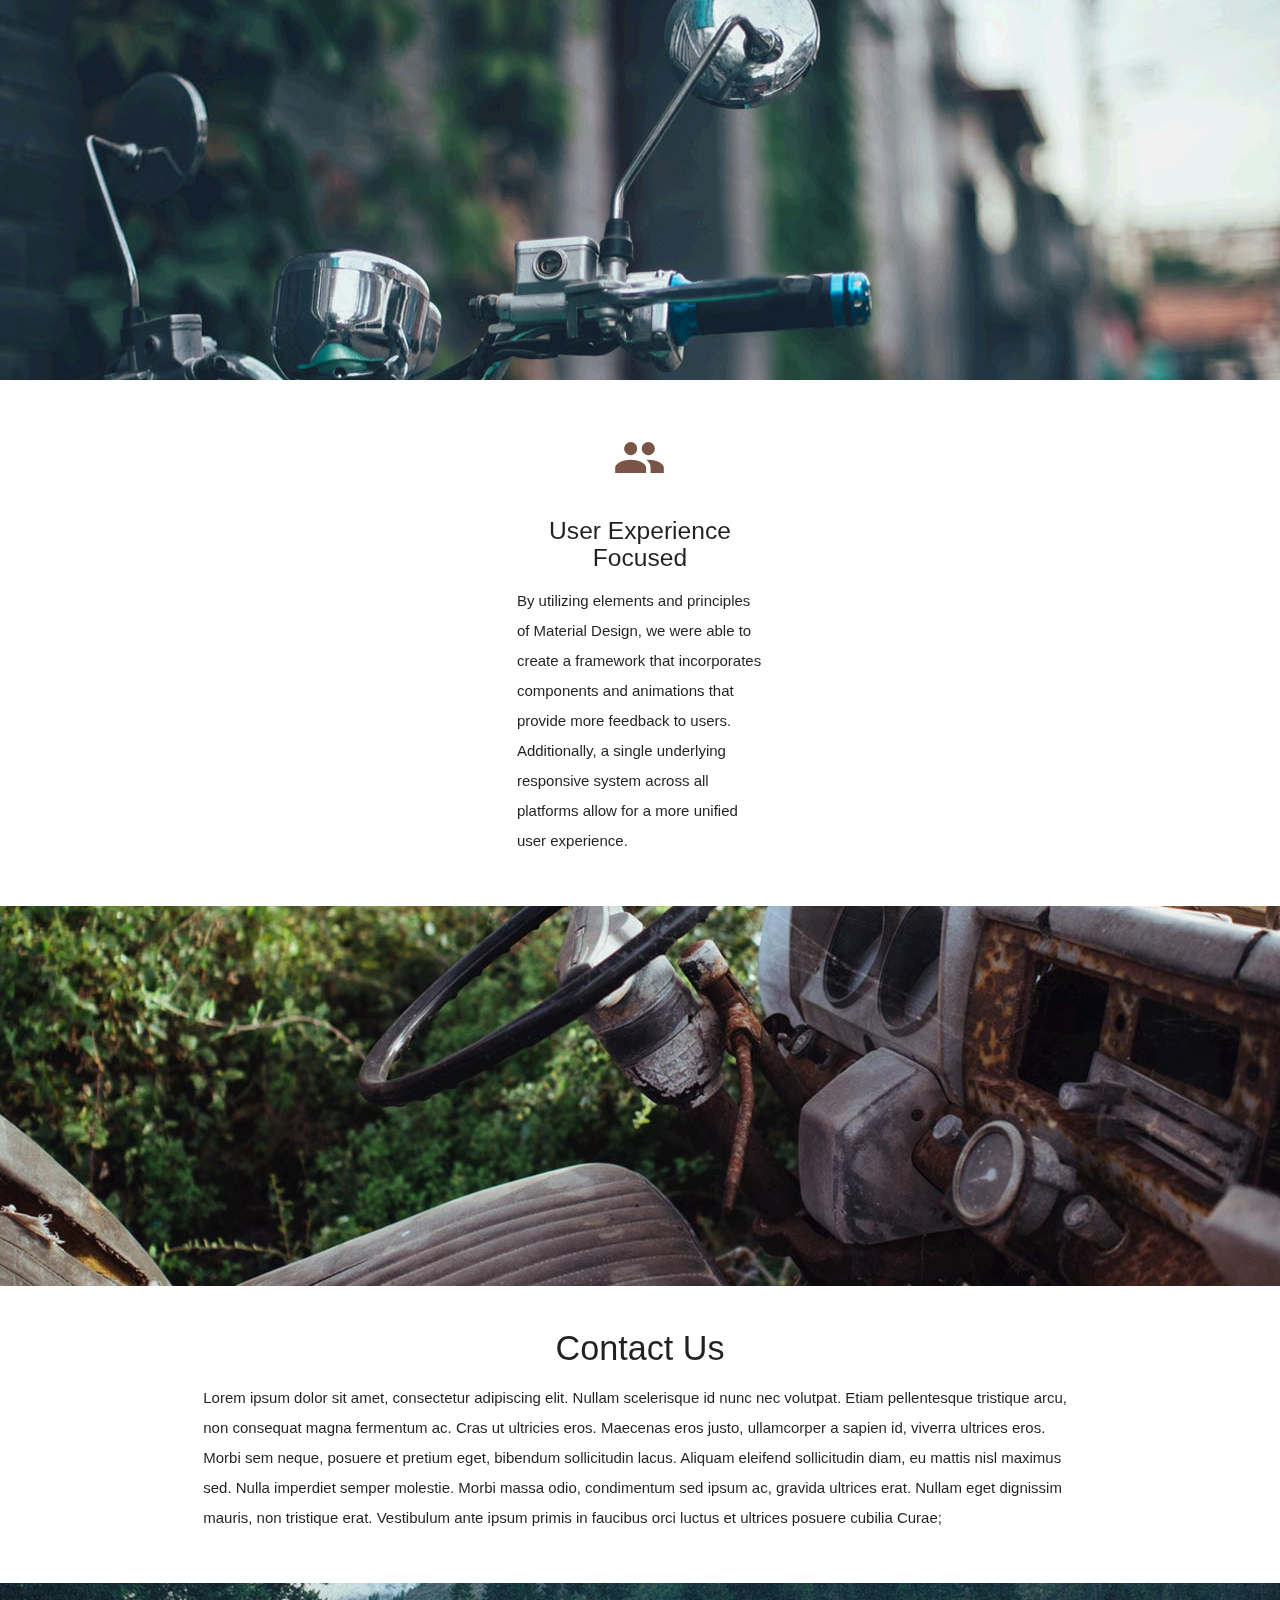
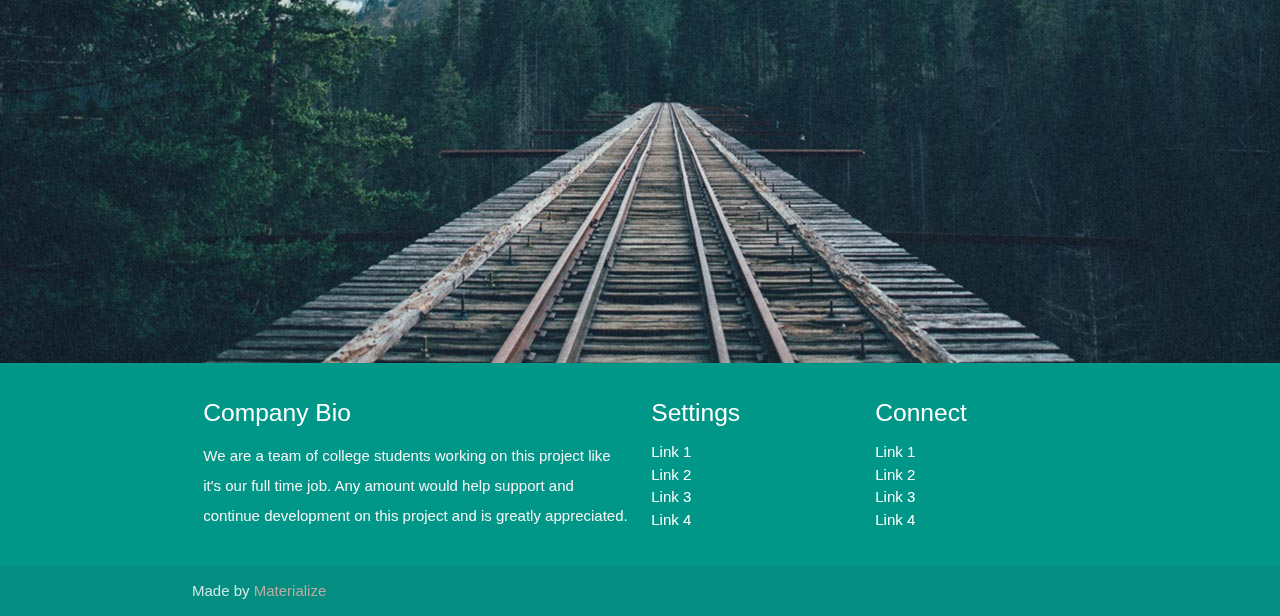
==== index.html @ 1b667d8b "Parallax limpo" ====
<!DOCTYPE html>
<html lang="pt">
<head>
  <meta http-equiv="Content-Type" content="text/html; charset=UTF-8"/>
  <meta name="viewport" content="width=device-width, initial-scale=1"/>
  <title>Parallax Template - Materialize</title>

  <!-- CSS  -->
  <link href="https://fonts.googleapis.com/icon?family=Material+Icons" rel="stylesheet">
  <link href="css/materialize.css" type="text/css" rel="stylesheet" media="screen,projection"/>
  <link href="css/style.css" type="text/css" rel="stylesheet" media="screen,projection"/>
</head>
<body>
  <div id="index-banner" class="parallax-container">
    <div class="section no-pad-bot">
      <div class="container">
        <br><br>
        <div class="row center">
        </div>
        <div class="row center">
        </div>
        <br><br>

      </div>
    </div>
    <div class="parallax"><img src="background1.jpg" alt="Unsplashed background img 1"></div>
  </div>


  <div class="container">
    <div class="section">

      <!--   Icon Section   -->
      <div class="row">
        <div class="col s12 m4">
        </div>

        <div class="col s12 m4">
          <div class="icon-block">
            <h2 class="center brown-text"><i class="material-icons">group</i></h2>
            <h5 class="center">User Experience Focused</h5>

            <p class="light">By utilizing elements and principles of Material Design, we were able to create a framework that incorporates components and animations that provide more feedback to users. Additionally, a single underlying responsive system across all platforms allow for a more unified user experience.</p>
          </div>
        </div>

        <div class="col s12 m4">
          
        </div>
      </div>

    </div>
  </div>


  <div class="parallax-container valign-wrapper">
    <div class="section no-pad-bot">
      <div class="container">
        <div class="row center">
          
        </div>
      </div>
    </div>
    <div class="parallax"><img src="background2.jpg" alt="Unsplashed background img 2"></div>
  </div>

  <div class="container">
    <div class="section">

      <div class="row">
        <div class="col s12 center">
          <h3><i class="mdi-content-send brown-text"></i></h3>
          <h4>Contact Us</h4>
          <p class="left-align light">Lorem ipsum dolor sit amet, consectetur adipiscing elit. Nullam scelerisque id nunc nec volutpat. Etiam pellentesque tristique arcu, non consequat magna fermentum ac. Cras ut ultricies eros. Maecenas eros justo, ullamcorper a sapien id, viverra ultrices eros. Morbi sem neque, posuere et pretium eget, bibendum sollicitudin lacus. Aliquam eleifend sollicitudin diam, eu mattis nisl maximus sed. Nulla imperdiet semper molestie. Morbi massa odio, condimentum sed ipsum ac, gravida ultrices erat. Nullam eget dignissim mauris, non tristique erat. Vestibulum ante ipsum primis in faucibus orci luctus et ultrices posuere cubilia Curae;</p>
        </div>
      </div>

    </div>
  </div>


  <div class="parallax-container valign-wrapper">
    <div class="section no-pad-bot">
      <div class="container">
        <div class="row center">
         
        </div>
      </div>
    </div>
    <div class="parallax"><img src="background3.jpg" alt="Unsplashed background img 3"></div>
  </div>

  <footer class="page-footer teal">
    <div class="container">
      <div class="row">
        <div class="col l6 s12">
          <h5 class="white-text">Company Bio</h5>
          <p class="grey-text text-lighten-4">We are a team of college students working on this project like it's our full time job. Any amount would help support and continue development on this project and is greatly appreciated.</p>


        </div>
        <div class="col l3 s12">
          <h5 class="white-text">Settings</h5>
          <ul>
            <li><a class="white-text" href="#!">Link 1</a></li>
            <li><a class="white-text" href="#!">Link 2</a></li>
            <li><a class="white-text" href="#!">Link 3</a></li>
            <li><a class="white-text" href="#!">Link 4</a></li>
          </ul>
        </div>
        <div class="col l3 s12">
          <h5 class="white-text">Connect</h5>
          <ul>
            <li><a class="white-text" href="#!">Link 1</a></li>
            <li><a class="white-text" href="#!">Link 2</a></li>
            <li><a class="white-text" href="#!">Link 3</a></li>
            <li><a class="white-text" href="#!">Link 4</a></li>
          </ul>
        </div>
      </div>
    </div>
    <div class="footer-copyright">
      <div class="container">
      Made by <a class="brown-text text-lighten-3" href="http://materializecss.com">Materialize</a>
      </div>
    </div>
  </footer>


  <!--  Scripts-->
  <script src="https://code.jquery.com/jquery-2.1.1.min.js"></script>
  <script src="js/materialize.js"></script>
  <script src="js/init.js"></script>

  </body>
</html>
---- css/style.css ----
/* Custom Stylesheet */
/**
 * Use this file to override Materialize files so you can update
 * the core Materialize files in the future
 *
 * Made By MaterializeCSS.com
 */

nav ul a,
nav .brand-logo {
  color: #444;
}

p {
  line-height: 2rem;
}

.sidenav-trigger {
  color: #26a69a;
}

.parallax-container {
  min-height: 380px;
  line-height: 0;
  height: auto;
  color: rgba(255,255,255,.9);
}
  .parallax-container .section {
    width: 100%;
  }

@media only screen and (max-width : 992px) {
  .parallax-container .section {
    position: absolute;
    top: 40%;
  }
  #index-banner .section {
    top: 10%;
  }
}

@media only screen and (max-width : 600px) {
  #index-banner .section {
    top: 0;
  }
}

.icon-block {
  padding: 0 15px;
}
.icon-block .material-icons {
  font-size: inherit;
}

footer.page-footer {
  margin: 0;
}
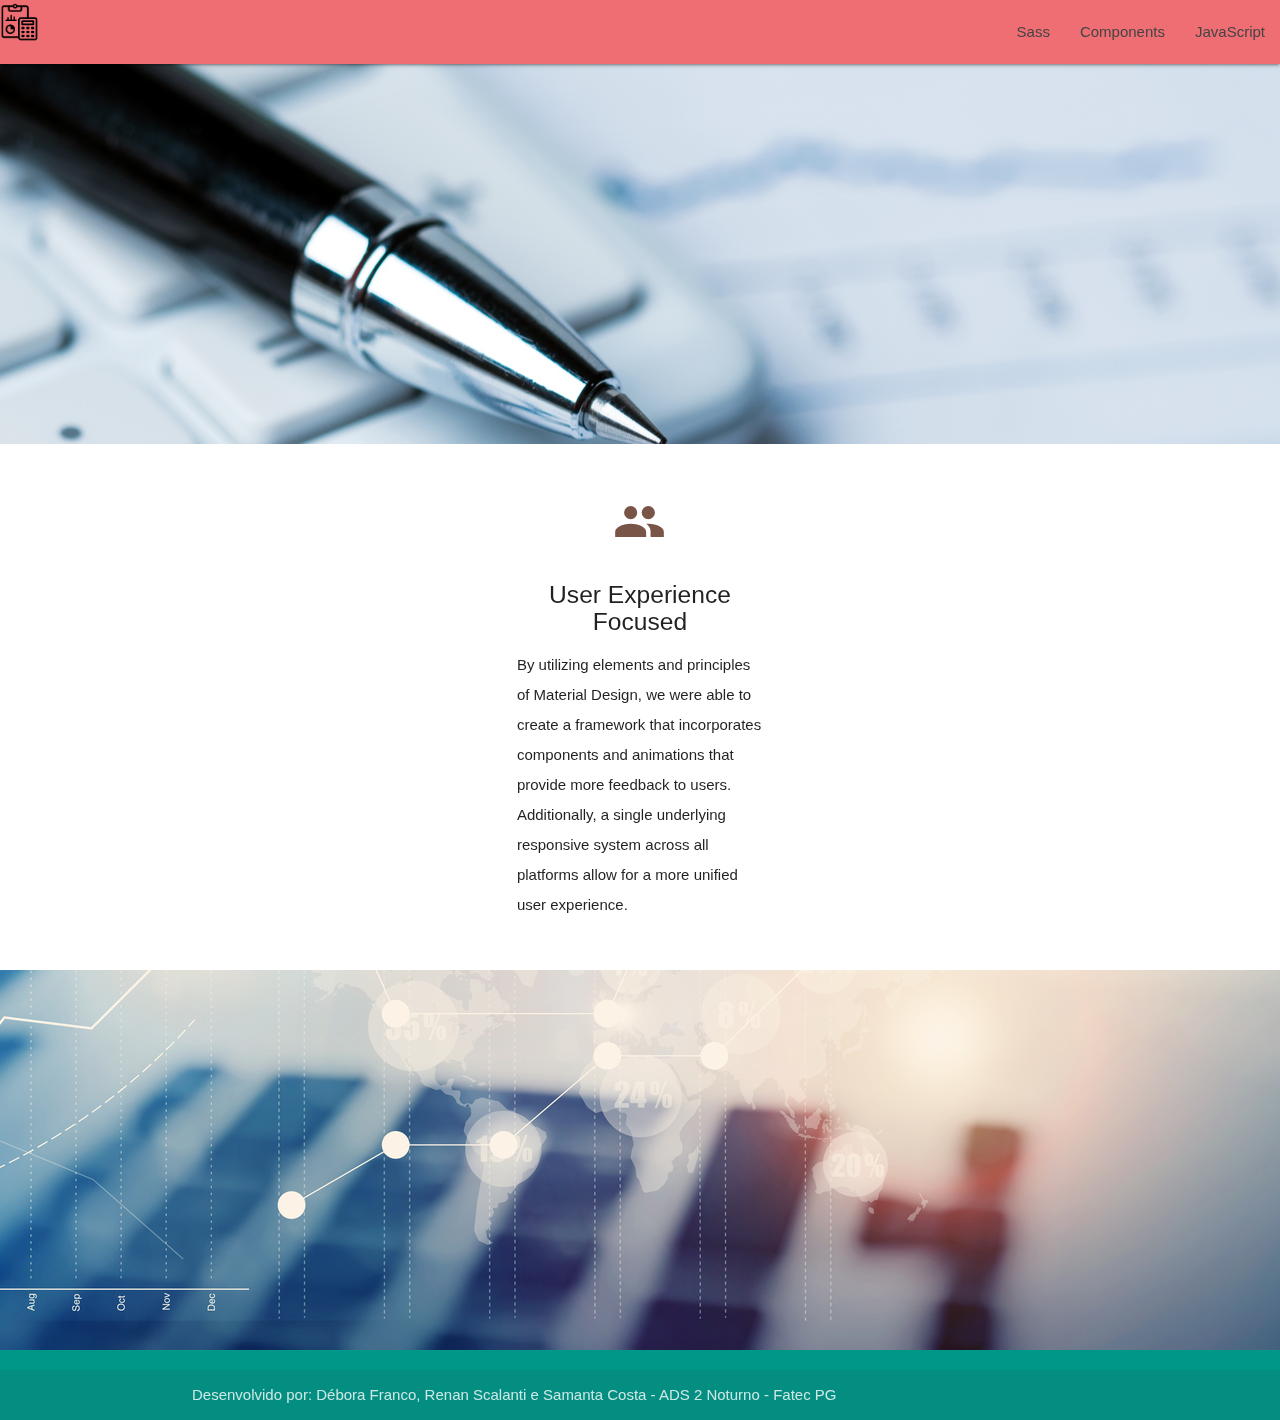
==== commit c601f4b0: "Refatoração do layout" ====
--- a/index.html
+++ b/index.html
@@ -3,14 +3,26 @@
 <head>
   <meta http-equiv="Content-Type" content="text/html; charset=UTF-8"/>
   <meta name="viewport" content="width=device-width, initial-scale=1"/>
-  <title>Parallax Template - Materialize</title>
-
+  <title>Folha de Pagamento</title>
+  <link rel="icon" href="img/icon.png">
   <!-- CSS  -->
   <link href="https://fonts.googleapis.com/icon?family=Material+Icons" rel="stylesheet">
   <link href="css/materialize.css" type="text/css" rel="stylesheet" media="screen,projection"/>
   <link href="css/style.css" type="text/css" rel="stylesheet" media="screen,projection"/>
 </head>
 <body>
+
+    <nav>
+        <div class="nav-wrapper">
+          <a href="#" class="brand-logo"><img src="img/icon.png" style="width: 40px; height: 40px;"></a>
+          <ul id="nav-mobile" class="right hide-on-med-and-down">
+            <li><a href="sass.html">Sass</a></li>
+            <li><a href="badges.html">Components</a></li>
+            <li><a href="collapsible.html">JavaScript</a></li>
+          </ul>
+        </div>
+      </nav>
+            
   <div id="index-banner" class="parallax-container">
     <div class="section no-pad-bot">
       <div class="container">
@@ -20,7 +32,6 @@
         <div class="row center">
         </div>
         <br><br>
-
       </div>
     </div>
     <div class="parallax"><img src="background1.jpg" alt="Unsplashed background img 1"></div>
@@ -51,34 +62,6 @@
 
     </div>
   </div>
-
-
-  <div class="parallax-container valign-wrapper">
-    <div class="section no-pad-bot">
-      <div class="container">
-        <div class="row center">
-          
-        </div>
-      </div>
-    </div>
-    <div class="parallax"><img src="background2.jpg" alt="Unsplashed background img 2"></div>
-  </div>
-
-  <div class="container">
-    <div class="section">
-
-      <div class="row">
-        <div class="col s12 center">
-          <h3><i class="mdi-content-send brown-text"></i></h3>
-          <h4>Contact Us</h4>
-          <p class="left-align light">Lorem ipsum dolor sit amet, consectetur adipiscing elit. Nullam scelerisque id nunc nec volutpat. Etiam pellentesque tristique arcu, non consequat magna fermentum ac. Cras ut ultricies eros. Maecenas eros justo, ullamcorper a sapien id, viverra ultrices eros. Morbi sem neque, posuere et pretium eget, bibendum sollicitudin lacus. Aliquam eleifend sollicitudin diam, eu mattis nisl maximus sed. Nulla imperdiet semper molestie. Morbi massa odio, condimentum sed ipsum ac, gravida ultrices erat. Nullam eget dignissim mauris, non tristique erat. Vestibulum ante ipsum primis in faucibus orci luctus et ultrices posuere cubilia Curae;</p>
-        </div>
-      </div>
-
-    </div>
-  </div>
-
-
   <div class="parallax-container valign-wrapper">
     <div class="section no-pad-bot">
       <div class="container">
@@ -91,37 +74,9 @@
   </div>
 
   <footer class="page-footer teal">
-    <div class="container">
-      <div class="row">
-        <div class="col l6 s12">
-          <h5 class="white-text">Company Bio</h5>
-          <p class="grey-text text-lighten-4">We are a team of college students working on this project like it's our full time job. Any amount would help support and continue development on this project and is greatly appreciated.</p>
-
-
-        </div>
-        <div class="col l3 s12">
-          <h5 class="white-text">Settings</h5>
-          <ul>
-            <li><a class="white-text" href="#!">Link 1</a></li>
-            <li><a class="white-text" href="#!">Link 2</a></li>
-            <li><a class="white-text" href="#!">Link 3</a></li>
-            <li><a class="white-text" href="#!">Link 4</a></li>
-          </ul>
-        </div>
-        <div class="col l3 s12">
-          <h5 class="white-text">Connect</h5>
-          <ul>
-            <li><a class="white-text" href="#!">Link 1</a></li>
-            <li><a class="white-text" href="#!">Link 2</a></li>
-            <li><a class="white-text" href="#!">Link 3</a></li>
-            <li><a class="white-text" href="#!">Link 4</a></li>
-          </ul>
-        </div>
-      </div>
-    </div>
     <div class="footer-copyright">
       <div class="container">
-      Made by <a class="brown-text text-lighten-3" href="http://materializecss.com">Materialize</a>
+      Desenvolvido por: Débora Franco, Renan Scalanti e Samanta Costa - ADS 2 Noturno - Fatec PG
       </div>
     </div>
   </footer>
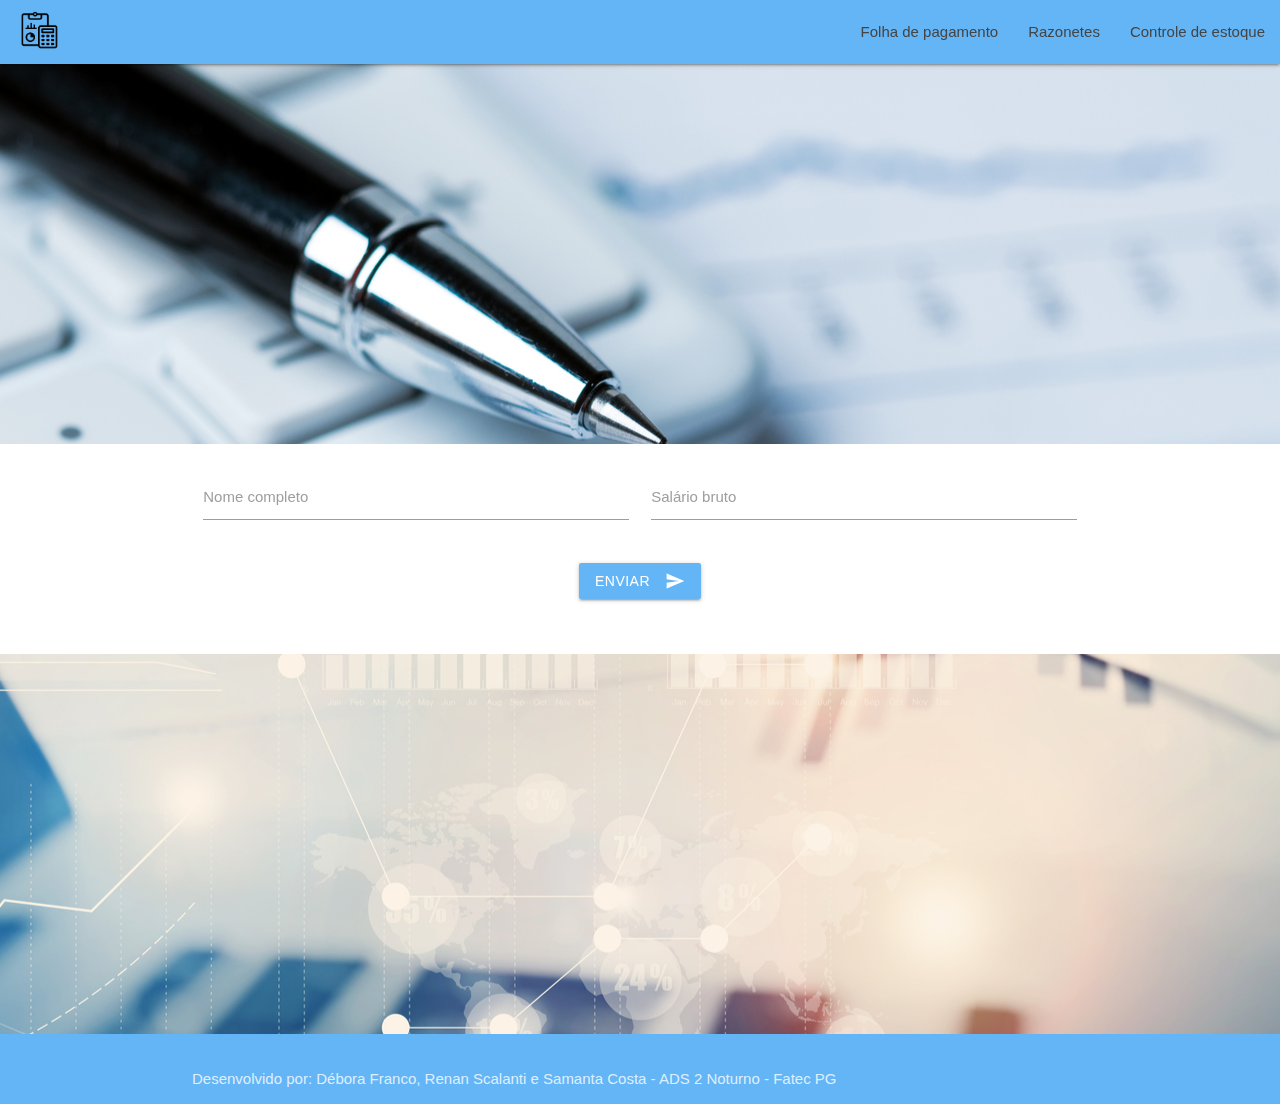
==== commit 77a8f810: "adição de form" ====
--- a/index.html
+++ b/index.html
@@ -12,13 +12,13 @@
 </head>
 <body>
 
-    <nav>
+    <nav class="blue lighten-2">
         <div class="nav-wrapper">
-          <a href="#" class="brand-logo"><img src="img/icon.png" style="width: 40px; height: 40px;"></a>
+          <a href="#" class="brand-logo logonav"><img src="img/icon.png" style="width: 40px; height: 40px;"></a>
           <ul id="nav-mobile" class="right hide-on-med-and-down">
-            <li><a href="sass.html">Sass</a></li>
-            <li><a href="badges.html">Components</a></li>
-            <li><a href="collapsible.html">JavaScript</a></li>
+            <li><a href="sass.html">Folha de pagamento</a></li>
+            <li><a href="badges.html">Razonetes</a></li>
+            <li><a href="collapsible.html">Controle de estoque</a></li>
           </ul>
         </div>
       </nav>
@@ -43,20 +43,22 @@
 
       <!--   Icon Section   -->
       <div class="row">
-        <div class="col s12 m4">
-        </div>
-
-        <div class="col s12 m4">
-          <div class="icon-block">
-            <h2 class="center brown-text"><i class="material-icons">group</i></h2>
-            <h5 class="center">User Experience Focused</h5>
-
-            <p class="light">By utilizing elements and principles of Material Design, we were able to create a framework that incorporates components and animations that provide more feedback to users. Additionally, a single underlying responsive system across all platforms allow for a more unified user experience.</p>
-          </div>
-        </div>
-
-        <div class="col s12 m4">
-          
+          <div class="row">
+          <form class="col s12">
+            <div class="row">
+              <div class="input-field col s6">
+                <input id="nome" type="text" class="validate">
+                <label for="nome">Nome completo</label>
+              </div>
+              <div class="input-field col s6">
+                <input id="salariob" type="text" class="validate">
+                <label for="salariob">Salário bruto</label>
+              </div>
+            </div>
+            <center><button class="btn waves-effect waves-light blue lighten-2" type="submit" name="action">Enviar
+            <i class="material-icons right">send</i>
+          </button></center>
+          </form>
         </div>
       </div>
 
@@ -73,8 +75,8 @@
     <div class="parallax"><img src="background3.jpg" alt="Unsplashed background img 3"></div>
   </div>
 
-  <footer class="page-footer teal">
-    <div class="footer-copyright">
+  <footer class="page-footer blue lighten-2">
+    <div class="footer-copyright blue lighten-2">
       <div class="container">
       Desenvolvido por: Débora Franco, Renan Scalanti e Samanta Costa - ADS 2 Noturno - Fatec PG
       </div>
--- a/css/style.css
+++ b/css/style.css
@@ -55,3 +55,8 @@
 footer.page-footer {
   margin: 0;
 }
+
+.logonav {
+  margin-left: 20px;
+  margin-top: 8px;
+}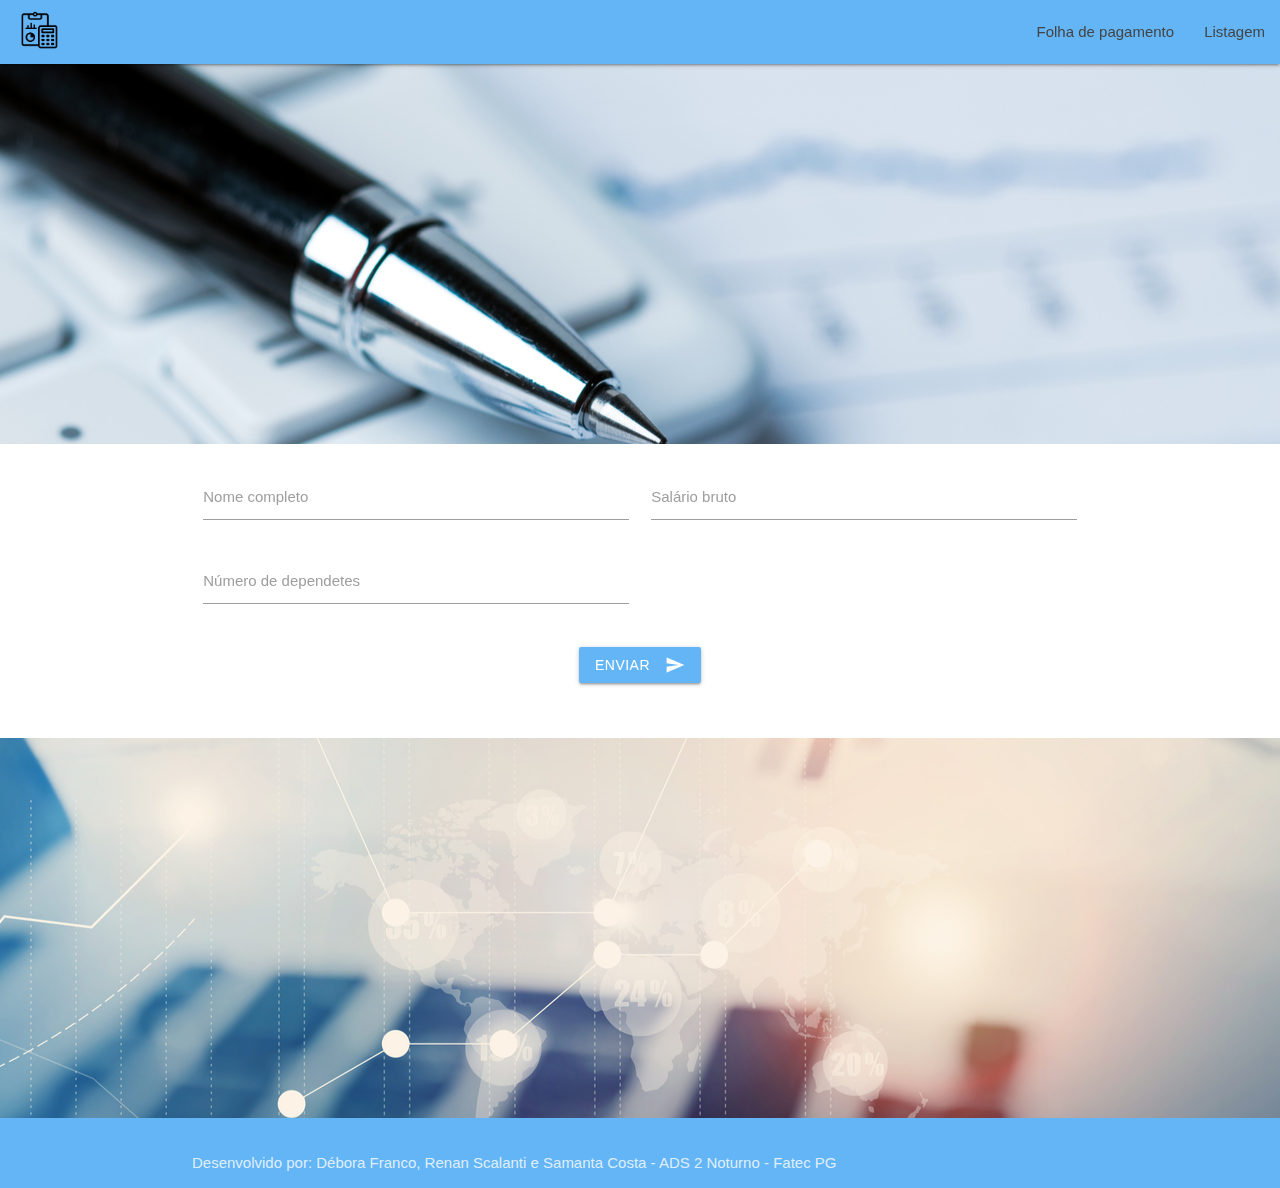
==== commit 58192a84: "formulário (dependentes)" ====
--- a/index.html
+++ b/index.html
@@ -16,9 +16,8 @@
         <div class="nav-wrapper">
           <a href="#" class="brand-logo logonav"><img src="img/icon.png" style="width: 40px; height: 40px;"></a>
           <ul id="nav-mobile" class="right hide-on-med-and-down">
-            <li><a href="sass.html">Folha de pagamento</a></li>
-            <li><a href="badges.html">Razonetes</a></li>
-            <li><a href="collapsible.html">Controle de estoque</a></li>
+            <li><a href="index.html">Folha de pagamento</a></li>
+            <li><a href="listagem.html">Listagem</a></li>
           </ul>
         </div>
       </nav>
@@ -44,7 +43,7 @@
       <!--   Icon Section   -->
       <div class="row">
           <div class="row">
-          <form class="col s12">
+          <form class="col s12" action="folhaDePagamento-api/index.php" method="POST">
             <div class="row">
               <div class="input-field col s6">
                 <input id="nome" type="text" class="validate">
@@ -53,6 +52,10 @@
               <div class="input-field col s6">
                 <input id="salariob" type="text" class="validate">
                 <label for="salariob">Salário bruto</label>
+              </div>
+              <div class="input-field col s6">
+                <input id="dependentes" type="text" class="validate">
+                <label for="dependentes">Número de dependetes</label>
               </div>
             </div>
             <center><button class="btn waves-effect waves-light blue lighten-2" type="submit" name="action">Enviar
